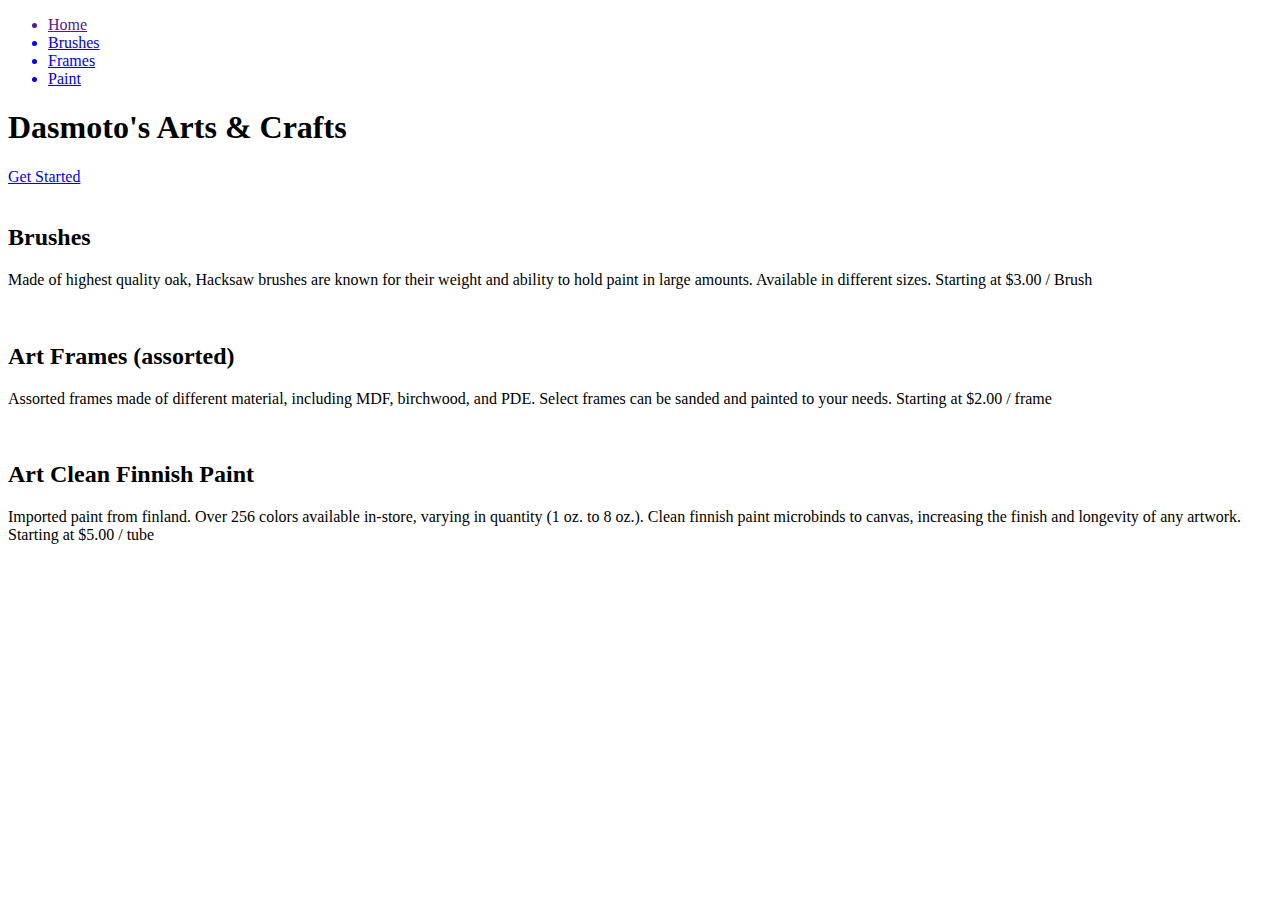
==== index.html @ 6086dc0e "last change" ====
<!DOCTYPE html>
<html lang="en">
    <head>
        <meta charset="UTF-8">
        <meta http-equiv="X-UA-Compatible" content="IE=edge">
        <meta name="viewport" content="width=device-width, initial-scale=1.0">
        <title>Dasmoto</title>
        <link rel="stylesheet" href="./css/index.css">
    </head>
    
    <body>
        <header>
            <nav>
                <ul>
                    <a href=""><li>Home</li></a>
                    <a href="#brushes"><li>Brushes</li></a>
                    <a href="#frames"><li>Frames</li></a>
                    <a href="#paint"><li>Paint</li></a>
                </ul>
            </nav>
        </header>
        
        
        <main>
            
            <div class="container">
                
                <div class="cons">
                    <h1>Dasmoto's Arts & Crafts</h1>

                    <a href="https://www.ramtracking.com/ca?utm_source=google-ads&utm_medium=ppc&utm_campaign=brand_2022&utm_agid=137354547765&utm_term=ram%20tracking&creative=610598615694&device=c&placement=&gclid=CjwKCAjw5s6WBhA4EiwACGncZUbcZ57FqQAiYZrKc3ycGRcRFAbmTOFj-ntO0gOMKgeXE46tzFaOWhoCyNIQAvD_BwE" class="btn-main"> Get Started </a>

                    
                    
                </div>
            </div>
        </main>
        <div class="supporting">

            <div class="cont">

                <section class="content" id="brushes">
                    <img src="https://content.codecademy.com/courses/freelance-1/unit-2/hacksaw.jpeg" alt="">
                    <h2>Brushes</h2>
                    <p>Made of highest quality oak, Hacksaw brushes are known for their weight and ability to hold paint in large amounts. Available in different sizes. <span class="price">Starting at $3.00 / Brush</span> </p>
                </section>
                <section class="content" id="frames">
                    <img src="https://content.codecademy.com/courses/freelance-1/unit-2/frames.jpeg" alt="">
                    <h2>Art Frames (assorted)</h2>
                    <p>Assorted frames made of different material, including MDF, birchwood, and PDE. Select frames can be sanded and painted to your needs. <span class="price">Starting at $2.00 / frame</span></p>
                </section>
                <section class="content" id="Paint">
                    <img src="https://content.codecademy.com/courses/freelance-1/unit-2/finnish.jpeg" alt="">
                    <h2>Art Clean Finnish Paint</h2>
                    <p>Imported paint from finland. Over 256 colors available in-store, varying in quantity (1 oz. to 8 oz.). Clean finnish paint microbinds to canvas, increasing the finish and longevity of any artwork. <span class="price">Starting at $5.00 / tube</span></p>
                </section>

            </div>
        </div>
    </body>
</html>


<!-- C:\Users\pedra\Desktop\Project\index.html -->
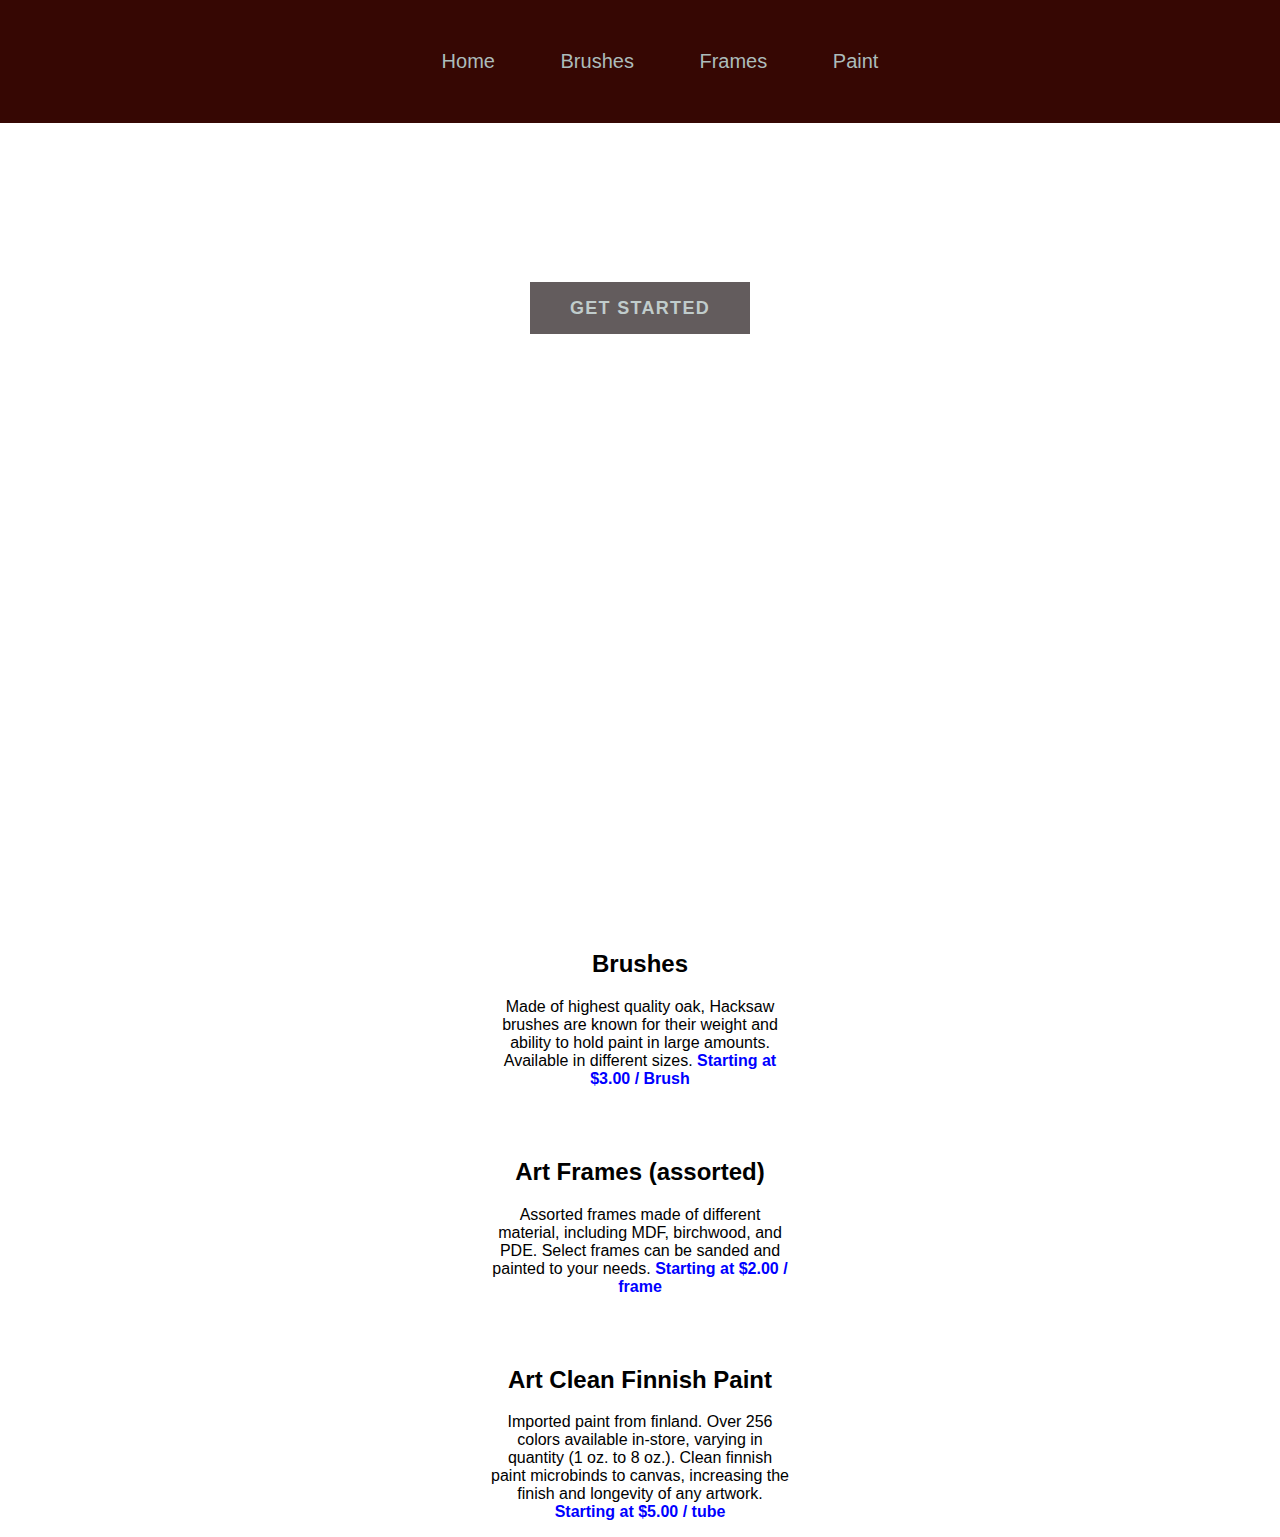
==== commit a4e46d61: "css" ====
--- a/index.html
+++ b/index.html
@@ -5,7 +5,7 @@
         <meta http-equiv="X-UA-Compatible" content="IE=edge">
         <meta name="viewport" content="width=device-width, initial-scale=1.0">
         <title>Dasmoto</title>
-        <link rel="stylesheet" href="./css/index.css">
+        <link rel="stylesheet" href="./index.css">
     </head>
     
     <body>
--- a/index.css
+++ b/index.css
@@ -0,0 +1,114 @@
+
+body{
+    font-family: Helvetica;
+    width: 100%;
+    text-align: center;
+    margin: 0px auto;
+
+    
+}
+
+
+header{
+    font-size: 20px;
+    
+    position: fixed;
+    top: 0px;
+    background-color: #360703;
+    width: 100%;
+    text-align: center;
+    z-index: 3;
+    left: 0px;
+}
+nav li{
+    display: inline-block;
+    padding: 30px;
+    z-index: 1;
+    color: 	#acbcbb;
+    
+}
+main{
+    display: relative;
+    text-align: center;
+  
+    
+}
+main h1 {
+    color: rgb(255, 255, 255);
+    font-family: 'Raleway', sans-serif;
+    font-weight: 600;
+    font-size: 50px;
+    margin-top: 80px;
+    padding-top: 80px;
+    margin-bottom: 80px;
+    text-transform: uppercase;
+  }
+
+.container {
+    height: 800px;
+    
+    width:100%;
+    background-image: url("https://content.codecademy.com/courses/freelance-1/unit-2/pattern.jpeg?_gl=1*nfrd6p*_ga*NzU0Mzc1NzM1LjE2NTY2MDA1ODc.*_ga_3LRZM6TM9L*MTY1Nzk5NTA1NS40MS4xLjE2NTc5OTU2MzcuMzI.") ;
+
+    -webkit-background-size: cover;
+    -moz-background-size: cover;
+    -o-background-size: cover;
+    background-size: cover;
+    background-repeat: no-repeat;
+    
+
+}
+
+.supporting{
+    text-align: center;
+    width: 300px;
+    margin: 0px auto;
+    
+}
+
+
+.supporting .content{
+    font-family: 'Raleway', sans-serif;
+    text-align: center;
+    display: block;
+    margin-top: 50px;
+
+
+
+}
+
+
+
+.price{
+    font-weight: 600;
+    color: blue; 
+}
+
+
+.content{
+    position: relative;
+    width: 300px;
+    margin: 0px auto;
+    box-sizing: content-box;
+}
+.content img{
+    position: relative;
+    display: block;
+    margin: 0px auto;
+    box-sizing: content-box;
+}
+
+.btn-main{
+    background-color: #302627;
+    color: #acbcbb;
+    font-family: 'Raleway', sans-serif;
+    font-weight: 600;
+    font-size: 18px;
+    letter-spacing: 1.3px;
+    padding: 16px 40px;
+    text-decoration: none;
+    text-transform: uppercase;
+    opacity: 0.75;
+
+    
+}
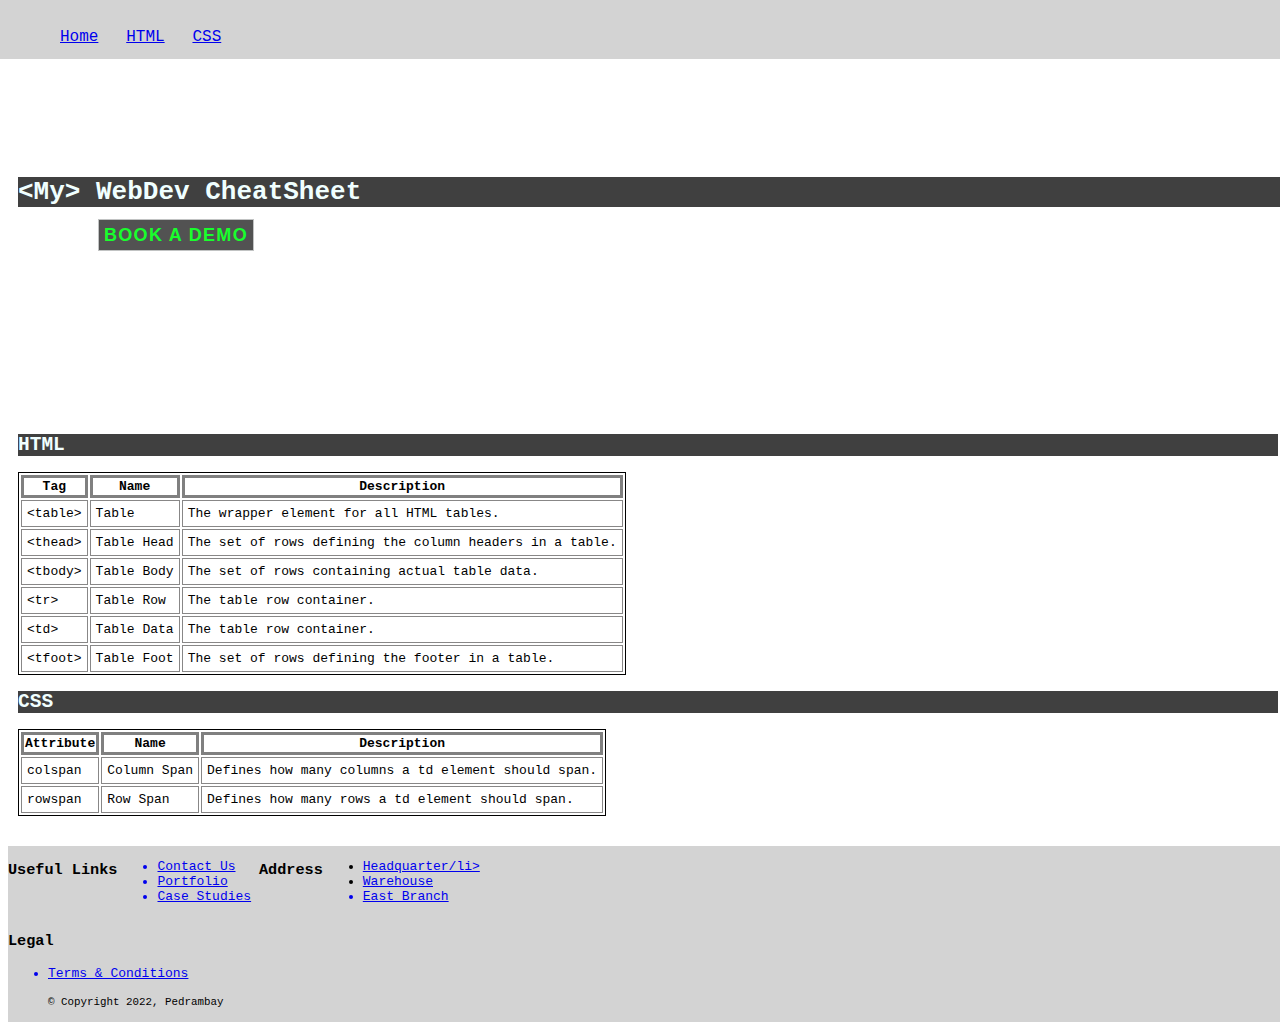
==== commit 5df4bf90: "new website" ====
--- a/index.html
+++ b/index.html
@@ -1,64 +1,153 @@
 <!DOCTYPE html>
+
 <html lang="en">
+
     <head>
         <meta charset="UTF-8">
         <meta http-equiv="X-UA-Compatible" content="IE=edge">
         <meta name="viewport" content="width=device-width, initial-scale=1.0">
-        <title>Dasmoto</title>
+        <title>My Cheat Sheet</title>
         <link rel="stylesheet" href="./index.css">
     </head>
-    
+
     <body>
+
         <header>
-            <nav>
-                <ul>
-                    <a href=""><li>Home</li></a>
-                    <a href="#brushes"><li>Brushes</li></a>
-                    <a href="#frames"><li>Frames</li></a>
-                    <a href="#paint"><li>Paint</li></a>
-                </ul>
-            </nav>
+            <div class="container">
+                
+                <div class="logo">
+                    <a href="#"><img src="https://cdn.freebiesupply.com/logos/large/2x/random-logo-png-transparent.png" alt=""></a>
+                </div>
+                <nav>
+                    <ul>
+                        <a href="#"><li>Home</li></a>
+                        <a href="#html"><li>HTML</li></a>
+                        <a href="#css"><li>CSS</li></a>
+                    </ul>
+                </nav>
+            </div>
+
         </header>
         
-        
+        <!-- Website intro demo request -->
         <main>
-            
             <div class="container">
-                
-                <div class="cons">
-                    <h1>Dasmoto's Arts & Crafts</h1>
-
-                    <a href="https://www.ramtracking.com/ca?utm_source=google-ads&utm_medium=ppc&utm_campaign=brand_2022&utm_agid=137354547765&utm_term=ram%20tracking&creative=610598615694&device=c&placement=&gclid=CjwKCAjw5s6WBhA4EiwACGncZUbcZ57FqQAiYZrKc3ycGRcRFAbmTOFj-ntO0gOMKgeXE46tzFaOWhoCyNIQAvD_BwE" class="btn-main"> Get Started </a>
-
-                    
-                    
+                <div class="intro">
+                    <h1>&lt;My&gt; WebDev CheatSheet</h1>
+                    <a href="#" class="but"> Book a demo </a>
                 </div>
             </div>
+
         </main>
-        <div class="supporting">
 
-            <div class="cont">
+        <div class="sec">
 
-                <section class="content" id="brushes">
-                    <img src="https://content.codecademy.com/courses/freelance-1/unit-2/hacksaw.jpeg" alt="">
-                    <h2>Brushes</h2>
-                    <p>Made of highest quality oak, Hacksaw brushes are known for their weight and ability to hold paint in large amounts. Available in different sizes. <span class="price">Starting at $3.00 / Brush</span> </p>
-                </section>
-                <section class="content" id="frames">
-                    <img src="https://content.codecademy.com/courses/freelance-1/unit-2/frames.jpeg" alt="">
-                    <h2>Art Frames (assorted)</h2>
-                    <p>Assorted frames made of different material, including MDF, birchwood, and PDE. Select frames can be sanded and painted to your needs. <span class="price">Starting at $2.00 / frame</span></p>
-                </section>
-                <section class="content" id="Paint">
-                    <img src="https://content.codecademy.com/courses/freelance-1/unit-2/finnish.jpeg" alt="">
-                    <h2>Art Clean Finnish Paint</h2>
-                    <p>Imported paint from finland. Over 256 colors available in-store, varying in quantity (1 oz. to 8 oz.). Clean finnish paint microbinds to canvas, increasing the finish and longevity of any artwork. <span class="price">Starting at $5.00 / tube</span></p>
-                </section>
+            <div id="html">
+                <h2>HTML</h2>
+                <table>
+                    <thead>
+                        <tr>
+                            <th>Tag</th>
+                            <th>Name</th>
+                            <th>Description</th>
+                        </tr>
+                    </thead>
 
+                    <tbody>
+                      <tr>
+                            <td><span class="code">&lt;table&gt;</span></td>
+                            <td>Table</td>
+                            <td>The wrapper element for all HTML tables.</td>
+                      </tr>
+                      <tr>
+                            <td><span class="code">&lt;thead&gt;</span></td>
+                            <td>Table Head</td>
+                            <td>The set of rows defining the column headers in a table.</td>
+                      </tr>
+                      <tr>
+                            <td><span class="code">&lt;tbody&gt;</span></td>
+                            <td>Table Body</td>
+                            <td>The set of rows containing actual table data.</td>
+                      </tr>
+                      <tr>
+                            <td><span class="code">&lt;tr&gt;</span></td>
+                            <td>Table Row</td>
+                            <td>The table row container.</td>
+                      </tr>
+                      <tr>
+                            <td><span class="code">&lt;td&gt;</span></td>
+                            <td>Table Data</td>
+                            <td>The table row container.</td>
+                      </tr>
+                      <tr>
+                            <td><span class="code">&lt;tfoot&gt;</span></td>
+                            <td>Table Foot</td>
+                            <td>The set of rows defining the footer in a table.</td>
+                      </tr>
+                    </tbody>
+                </table>
             </div>
+
+            <div id="css">
+                <h2>CSS</h2>
+                <table>
+                    <thead>
+                        <tr>
+                            <th>Attribute</th>
+                            <th>Name</th>
+                            <th>Description</th>
+                        </tr>
+                    </thead>
+                    <tbody>
+                        <tr>
+                            <td><span class="code">colspan</span></td> 
+                            <td>Column Span</td>
+                            <td>Defines how many columns a td element should span.</td>
+                        </tr>
+                        <tr>
+                            <td><span class="code">rowspan</span></td>
+                            <td>Row Span</td>
+                            <td>Defines how many rows a td element should span.</td>
+                        </tr>
+                    </tbody>
+                </table>
+            </div>
+
         </div>
-    </body>
-</html>
 
 
-<!-- C:\Users\pedra\Desktop\Project\index.html -->
+        <footer>
+            <div class="container">
+                <div class="inf">
+                    <h3>Useful Links</h3>
+                    <ul>
+                        <a href="#"><li>Contact Us</li></a>
+                        <a href="#"><li>Portfolio</li></a>
+                        <a href="#"><li>Case Studies</li></a>
+                    </ul>
+                </div>
+                <div class="inf">
+                    <h3>Address</h3>
+                    <ul>
+                        <a href="#"><li>Headquarter/li></a>
+                        <a href="#"><li>Warehouse</li></a>
+                        <a href="#"><li>East Branch</li></a>
+                    </ul>
+                </div>
+                <div class="inf"></div>
+                <h3>Legal</h3>
+                    <ul>
+                        <a href="#"><li>Terms & Conditions</li></a>
+                        <p><small>&copy; Copyright 2022, Pedrambay</small></p>
+                    </ul>
+
+                <div class="social"></div>
+            </div>
+
+        </footer>
+
+        
+        
+    </body>
+
+</html>--- a/index.css
+++ b/index.css
@@ -1,114 +1,136 @@
+@font-face {
+    font-family: 'MyWebFont';
+    src: url('webfont.eot'); /* IE9 Compat Modes */
+    src: url('webfont.eot?#iefix') format('embedded-opentype'), /* IE6-IE8 */
+         url('webfont.woff2') format('woff2'), /* Super Modern Browsers */
+         url('webfont.woff') format('woff'), /* Pretty Modern Browsers */
+         url('webfont.ttf')  format('truetype'), /* Safari, Android, iOS */
+         url('webfont.svg#svgFontName') format('svg'); /* Legacy iOS */
+  }
 
-body{
-    font-family: Helvetica;
+body  {
+    font-family: monospace;
     width: 100%;
+    overflow-x: hidden;
+
+}
+header {
+    background-color: rgb(211, 211, 211);
     text-align: center;
-    margin: 0px auto;
+    position: fixed;
+    z-index: 999;
+    width: 100%;
+    display: flex;
+    top: 0px;
+    left: 0px;
+    
+    
+}
+header li{
+    display: inline;
+    font-size: large;
+    align-items: center;
+    width: 50px;
+    padding-left: 20px;
 
-    
+
 }
 
 
-header{
-    font-size: 20px;
-    
-    position: fixed;
-    top: 0px;
-    background-color: #360703;
+header img{
+    max-width: 75px;
+    max-height: 50px;
+    background-color: hsl(241, 89%, 90%,0.0);
+    box-sizing: content-box;
+    margin-left: 5px;
+
+}
+h1 {
+    font-weight: bold;
+    color: azure;
+    background-color: hsl(0deg 0% 0% / 75%);
+}
+
+
+
+main .container {
+    height: 400px;
     width: 100%;
-    text-align: center;
-    z-index: 3;
-    left: 0px;
-}
-nav li{
-    display: inline-block;
-    padding: 30px;
-    z-index: 1;
-    color: 	#acbcbb;
-    
-}
-main{
-    display: relative;
-    text-align: center;
-  
-    
-}
-main h1 {
-    color: rgb(255, 255, 255);
-    font-family: 'Raleway', sans-serif;
-    font-weight: 600;
-    font-size: 50px;
-    margin-top: 80px;
-    padding-top: 80px;
-    margin-bottom: 80px;
-    text-transform: uppercase;
-  }
-
-.container {
-    height: 800px;
-    
-    width:100%;
-    background-image: url("https://content.codecademy.com/courses/freelance-1/unit-2/pattern.jpeg?_gl=1*nfrd6p*_ga*NzU0Mzc1NzM1LjE2NTY2MDA1ODc.*_ga_3LRZM6TM9L*MTY1Nzk5NTA1NS40MS4xLjE2NTc5OTU2MzcuMzI.") ;
-
+    background-image: url(https://images.unsplash.com/photo-1461749280684-dccba630e2f6?ixlib=rb-1.2.1&ixid=MnwxMjA3fDB8MHxzZWFyY2h8MXx8Y29kaW5nfGVufDB8fDB8fA%3D%3D&w=1000&q=80);
     -webkit-background-size: cover;
     -moz-background-size: cover;
     -o-background-size: cover;
     background-size: cover;
     background-repeat: no-repeat;
-    
+    object-fit: cover;
 
 }
-
-.supporting{
-    text-align: center;
-    width: 300px;
-    margin: 0px auto;
-    
+.intro {
+    position: relative;
+    top: 160px;
+    margin-left: 10px;
 }
 
-
-.supporting .content{
-    font-family: 'Raleway', sans-serif;
-    text-align: center;
-    display: block;
-    margin-top: 50px;
-
-
-
-}
-
-
-
-.price{
-    font-weight: 600;
-    color: blue; 
-}
-
-
-.content{
-    position: relative;
-    width: 300px;
-    margin: 0px auto;
-    box-sizing: content-box;
-}
-.content img{
-    position: relative;
-    display: block;
-    margin: 0px auto;
-    box-sizing: content-box;
-}
-
-.btn-main{
-    background-color: #302627;
-    color: #acbcbb;
+.intro a{
+    background-color: hsl(0deg 0% 0% / 75%);
+    color: rgb(0 255 22);
     font-family: 'Raleway', sans-serif;
     font-weight: 600;
     font-size: 18px;
     letter-spacing: 1.3px;
-    padding: 16px 40px;
+    padding: 5px 5px;
     text-decoration: none;
     text-transform: uppercase;
-    opacity: 0.75;
+    opacity: 0.9;
+    margin-top: 30px;
+    margin-left: 80px;
+    border: 1px solid rgb(187, 189, 189);
+
+}
+h2{
+    position: relative;
+    left: 0px;
+    width: 100%;
+    font-weight: bold;
+    color: azure;
+    background-color: hsl(0deg 0% 0% / 75%);
+}
 
     
+
+.sec {
+    position: relative;
+    margin: auto 10px;
+  
 }
+table {
+    display: table;
+    border-collapse: separate;
+    box-sizing: border-box;
+    text-indent: initial;
+    border-spacing: 2px;
+    border-color: grey;
+    border: 1px solid black;
+    width:auto;
+}
+table td{
+    border: 1px solid rgb(136, 135, 135);
+    padding: 5px;
+}
+table th{
+    border: 3px solid gray;
+}
+
+    
+
+footer {
+    position: relative;
+    background-color: rgb(211, 211, 211);
+    
+    display: flex;
+    top: 30px;
+    
+}
+footer .inf{
+    display: inline-flex;
+}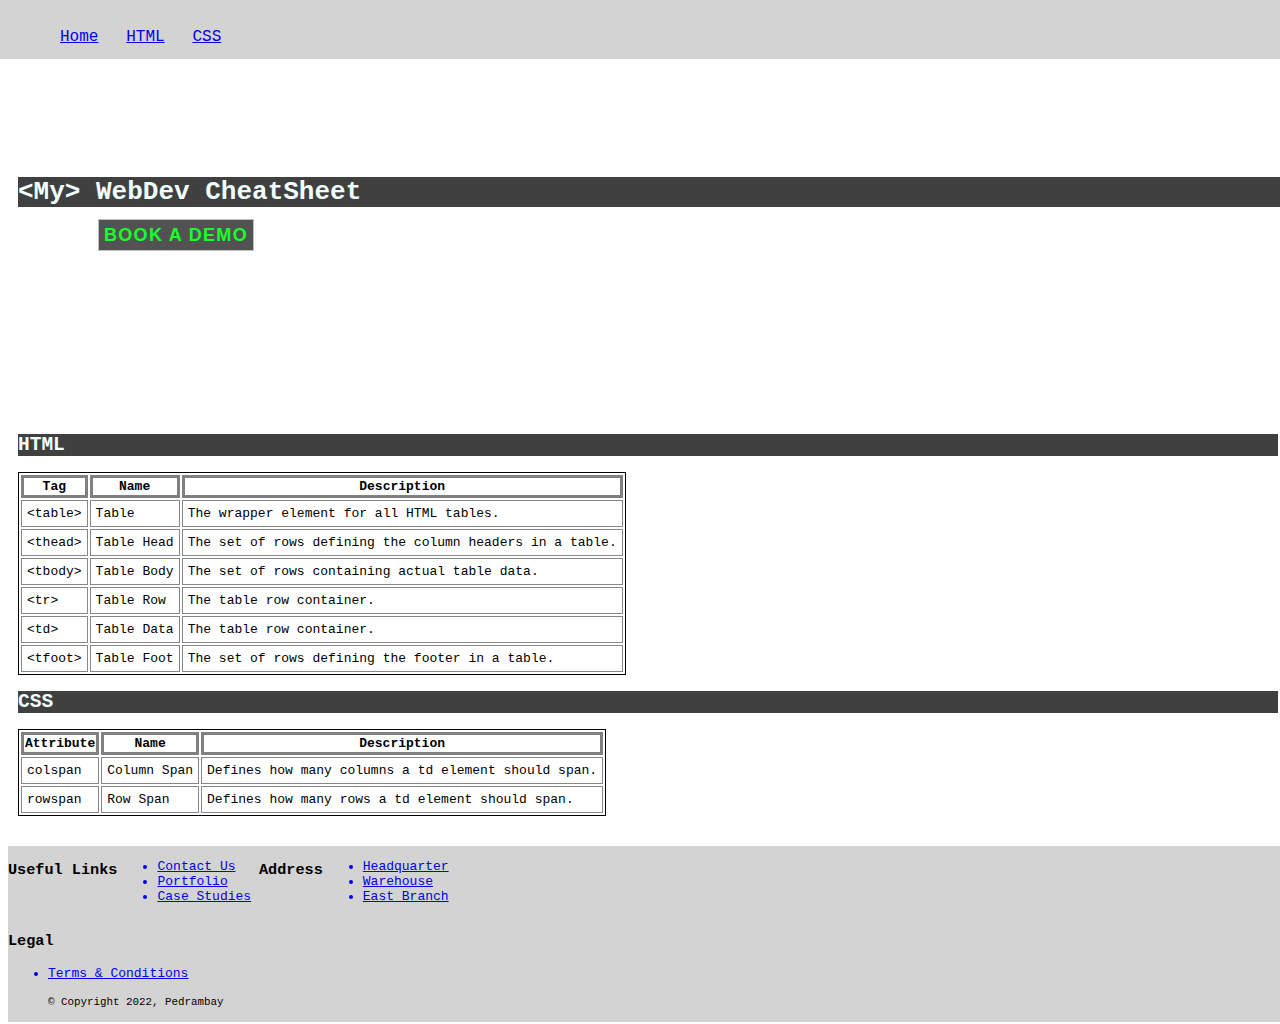
==== commit 55bc9a4d: "last ch" ====
--- a/index.html
+++ b/index.html
@@ -129,7 +129,7 @@
                 <div class="inf">
                     <h3>Address</h3>
                     <ul>
-                        <a href="#"><li>Headquarter/li></a>
+                        <a href="#"><li>Headquarter</li></a>
                         <a href="#"><li>Warehouse</li></a>
                         <a href="#"><li>East Branch</li></a>
                     </ul>
--- a/index.css
+++ b/index.css
@@ -7,11 +7,20 @@
          url('webfont.ttf')  format('truetype'), /* Safari, Android, iOS */
          url('webfont.svg#svgFontName') format('svg'); /* Legacy iOS */
   }
+  html{
+    width: 100%;
+    height: 100%;
+    margin: 0px;
+    padding: 0px;
+    
+  }
 
 body  {
+    
     font-family: monospace;
     width: 100%;
     overflow-x: hidden;
+
 
 }
 header {
@@ -23,7 +32,6 @@
     display: flex;
     top: 0px;
     left: 0px;
-    
     
 }
 header li{
@@ -63,6 +71,7 @@
     background-size: cover;
     background-repeat: no-repeat;
     object-fit: cover;
+    
 
 }
 .intro {
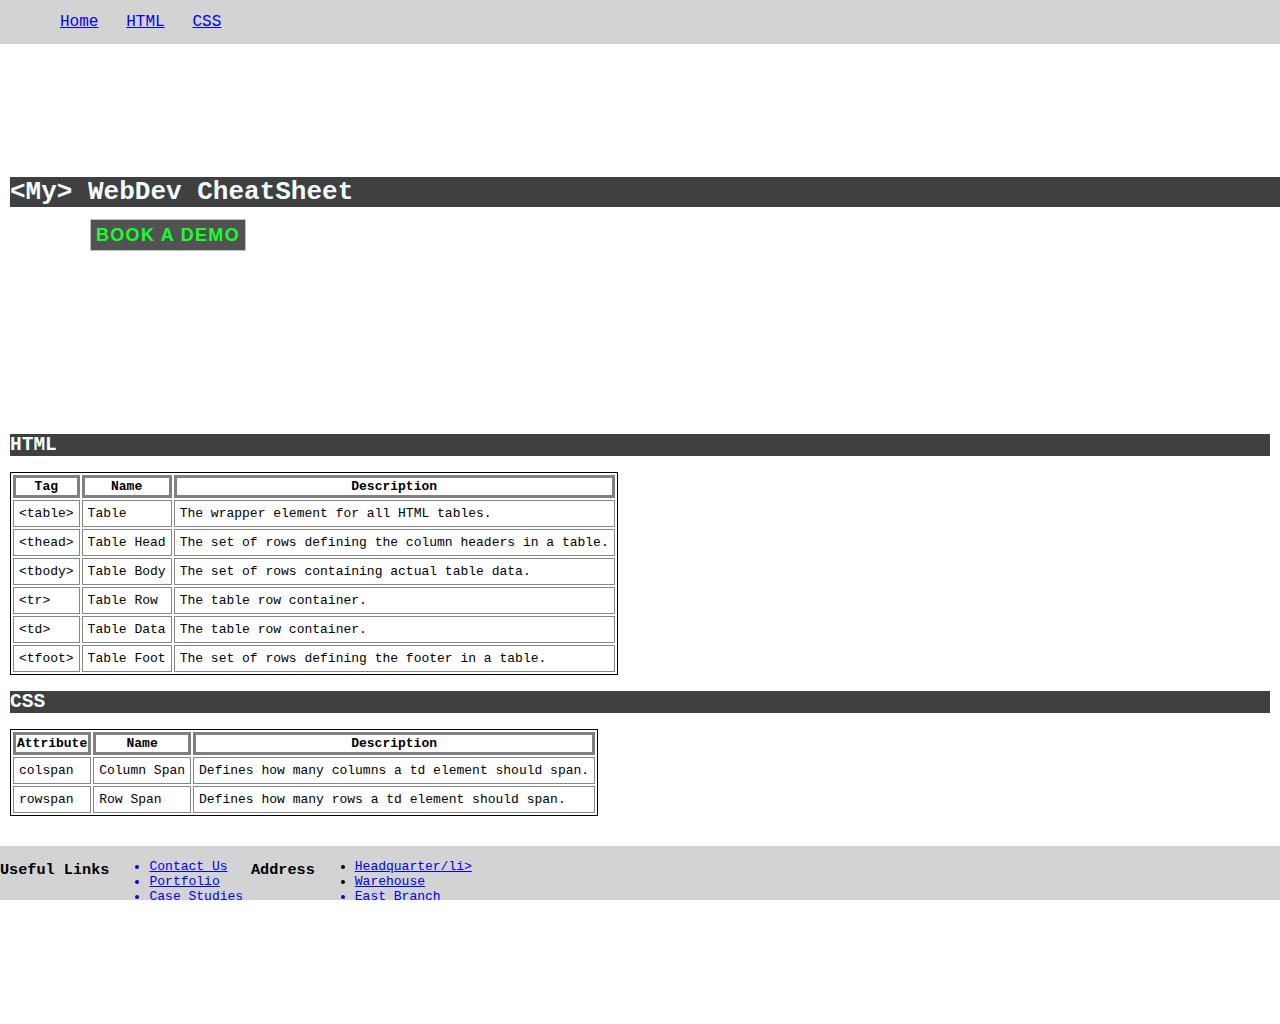
==== commit 08f9c7a1: "last change" ====
--- a/index.html
+++ b/index.html
@@ -16,11 +16,11 @@
             <div class="container">
                 
                 <div class="logo">
-                    <a href="#"><img src="https://cdn.freebiesupply.com/logos/large/2x/random-logo-png-transparent.png" alt=""></a>
+                    
                 </div>
                 <nav>
                     <ul>
-                        <a href="#"><li>Home</li></a>
+                        <a href="./index.html"><li>Home</li></a>
                         <a href="#html"><li>HTML</li></a>
                         <a href="#css"><li>CSS</li></a>
                     </ul>
@@ -129,7 +129,7 @@
                 <div class="inf">
                     <h3>Address</h3>
                     <ul>
-                        <a href="#"><li>Headquarter</li></a>
+                        <a href="#"><li>Headquarter/li></a>
                         <a href="#"><li>Warehouse</li></a>
                         <a href="#"><li>East Branch</li></a>
                     </ul>
--- a/index.css
+++ b/index.css
@@ -7,20 +7,24 @@
          url('webfont.ttf')  format('truetype'), /* Safari, Android, iOS */
          url('webfont.svg#svgFontName') format('svg'); /* Legacy iOS */
   }
-  html{
+
+html{
+    margin: 0px;
+    padding: 0px;
     width: 100%;
     height: 100%;
+    overflow-x: hidden;
+}
+
+body  {
+    font-family: monospace;
+    overflow-x: hidden;
+    position: relative;
     margin: 0px;
     padding: 0px;
-    
-  }
-
-body  {
-    
-    font-family: monospace;
     width: 100%;
+    height: 100%;
     overflow-x: hidden;
-
 
 }
 header {
@@ -32,6 +36,7 @@
     display: flex;
     top: 0px;
     left: 0px;
+    
     
 }
 header li{
@@ -48,9 +53,7 @@
 header img{
     max-width: 75px;
     max-height: 50px;
-    background-color: hsl(241, 89%, 90%,0.0);
-    box-sizing: content-box;
-    margin-left: 5px;
+
 
 }
 h1 {
@@ -71,7 +74,6 @@
     background-size: cover;
     background-repeat: no-repeat;
     object-fit: cover;
-    
 
 }
 .intro {
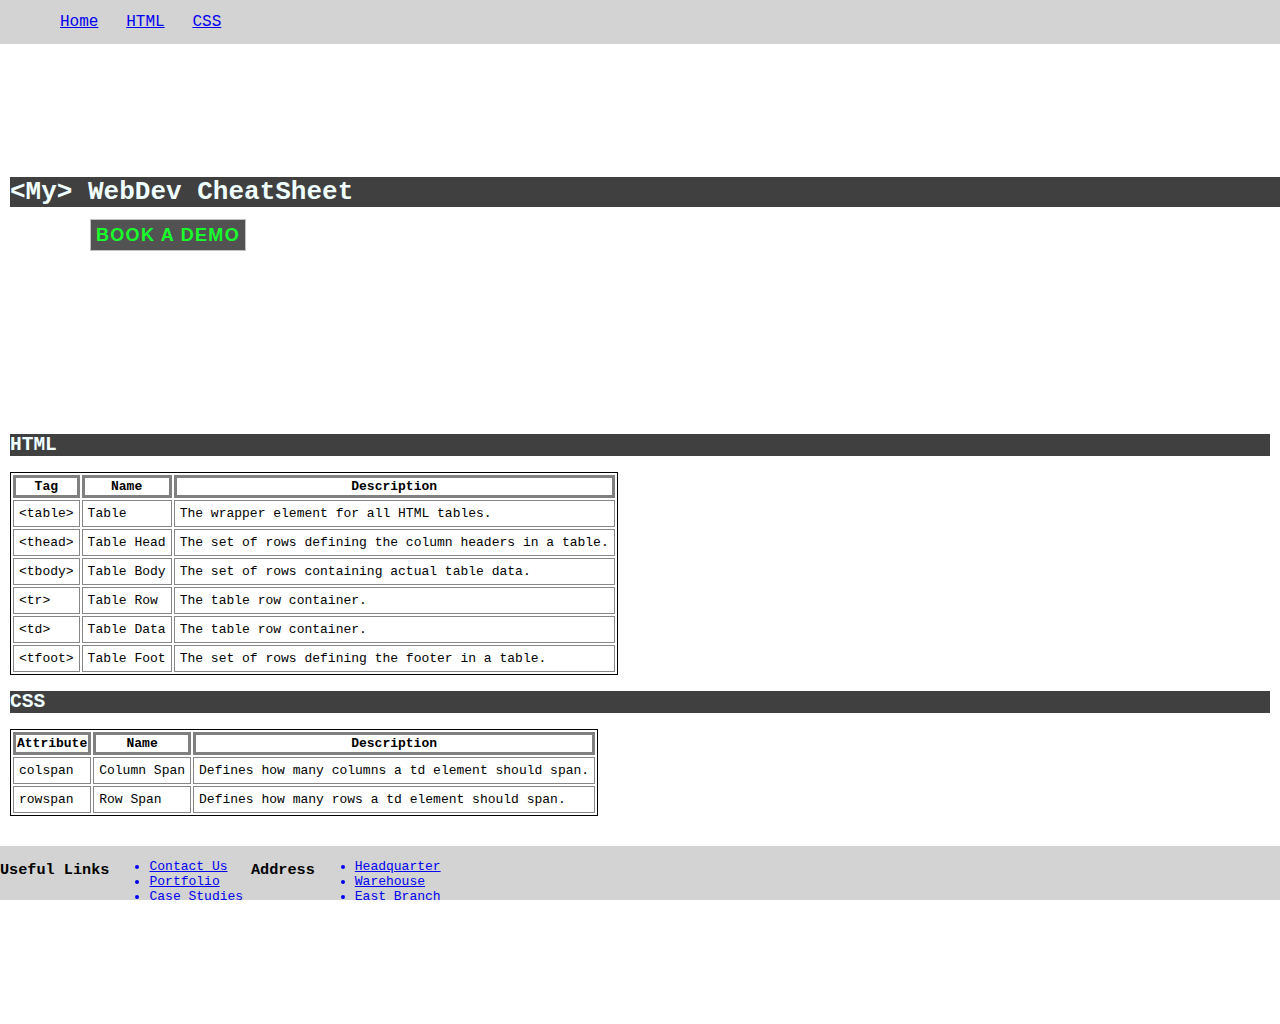
==== commit 2475172d: "Update index.html" ====
--- a/index.html
+++ b/index.html
@@ -129,7 +129,7 @@
                 <div class="inf">
                     <h3>Address</h3>
                     <ul>
-                        <a href="#"><li>Headquarter/li></a>
+                        <a href="#"><li>Headquarter</li></a>
                         <a href="#"><li>Warehouse</li></a>
                         <a href="#"><li>East Branch</li></a>
                     </ul>
